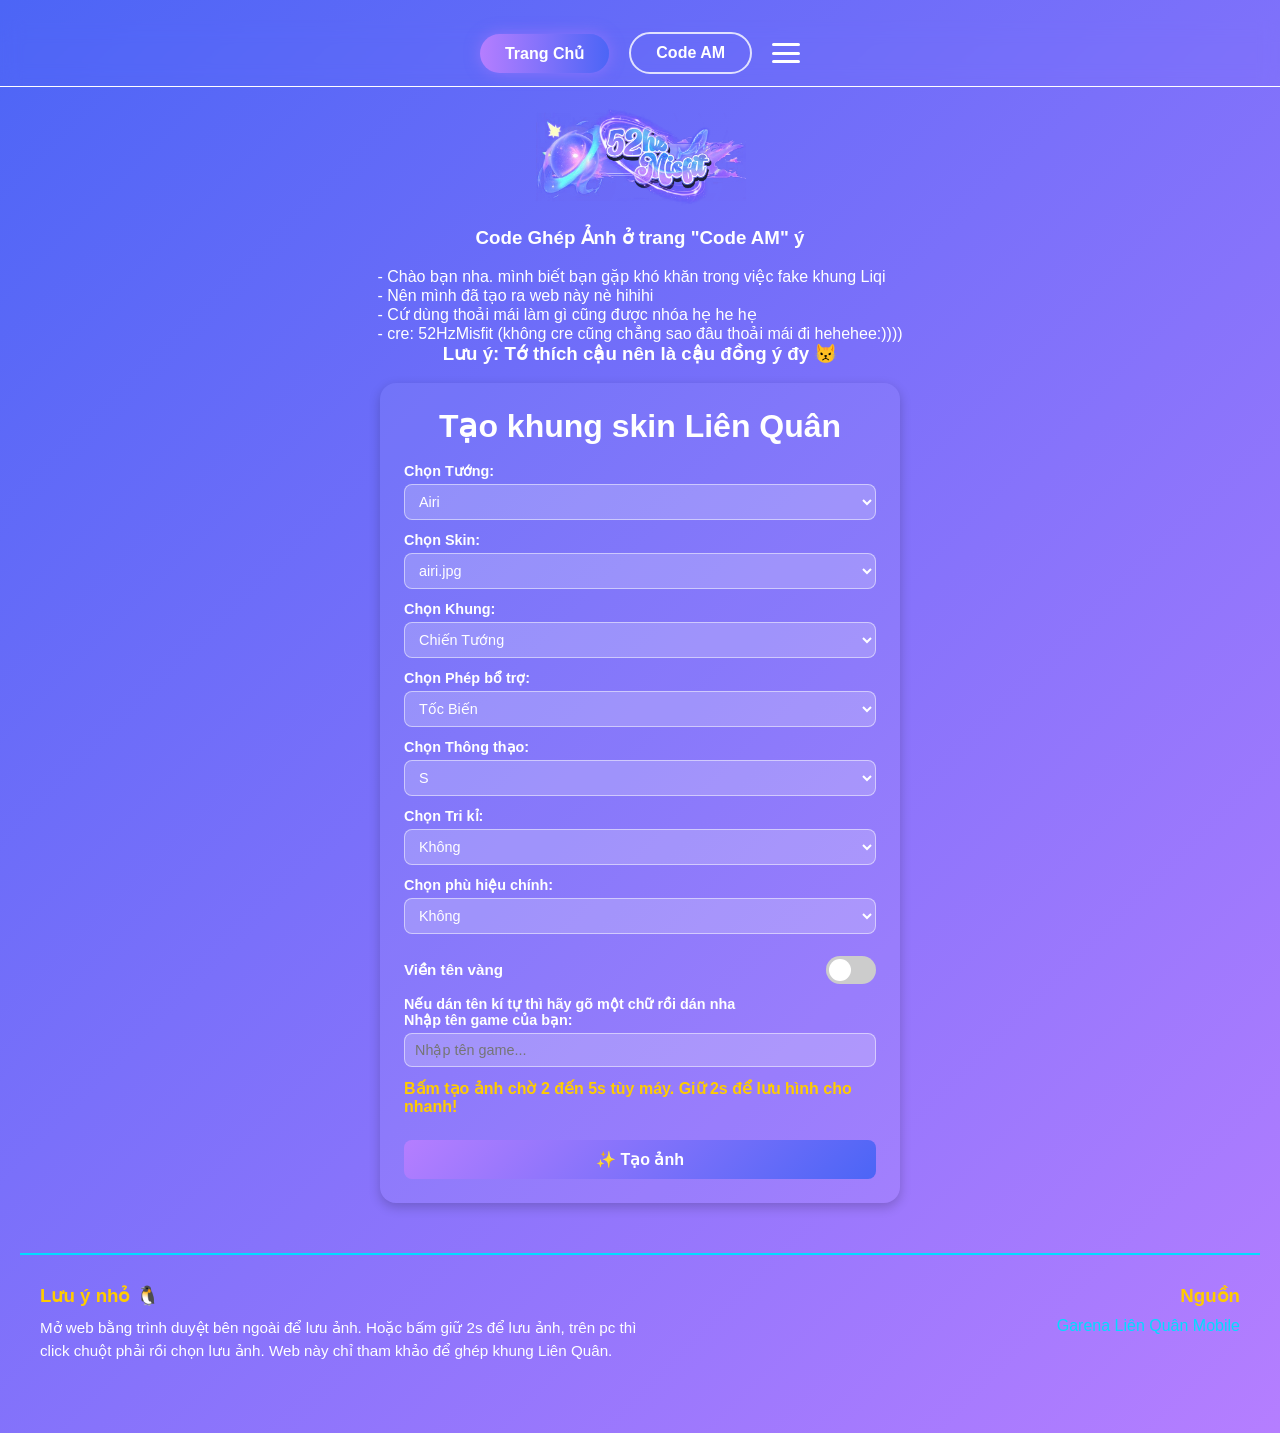
==== index.html @ 516e5357 "Reset and first commit" ====
<!doctype html>
<html lang="vi">
<head>
  <script async src="https://pagead2.googlesyndication.com/pagead/js/adsbygoogle.js?client=ca-pub-8347855396412381"
     crossorigin="anonymous"></script>

  <meta charset="utf-8">
  <meta name="viewport" content="width=device-width,initial-scale=1">
  <title>Tạo khung skin Liên Quân</title>
  <link rel="stylesheet" href="assets/css/reset.css">
  <link rel="stylesheet" href="assets/css/appbar.css">
  <link rel="stylesheet" href="assets/css/footer.css">
  <link rel="stylesheet" href="assets/css/profile.css">
  <link rel="stylesheet" href="assets/css/background.css">
  <link rel="stylesheet" href="assets/css/custom.css">
  <link rel="stylesheet" href="assets/css/styles.css">
  <link rel="stylesheet" href="assets/css/gallery.css">
</head>

<body>
  <!-- 🌀 Loader -->
    <div class="loader-container">
      <div class="loader"> 
        <div class="loader--dot"></div>
        <div class="loader--dot"></div>
        <div class="loader--dot"></div>
        <div class="loader--dot"></div>
        <div class="loader--dot"></div>
        <div class="loader--dot"></div>
        <div class="loader--text">Loading...</div>
      </div>
    </div>
    <script src="assets/js/custom.js"></script>
  <!-- 🌀 End Loader -->
<header>
    <nav class="app-bar">
      <a href="/" class="active">Trang Chủ</a>
      <a href="gallery.html">Code AM</a>
      <!-- Hamburger menu -->
    <div class="hamburger" id="hamburger">
      <span></span>
      <span></span>
      <span></span>
    </div>
    </nav>
    <!-- Popup thông tin liên hệ -->
  <div id="contactPopupContainer"></div>
  </header>
  <script src="assets/js/profile.js"></script>
  <div class="search-box">
  <img src="assets/logo-images/logo52hzmisfit.png" alt="logo" class="logo-pulse" />
  </div>
<p style="color:#ffffff;">
  <h3>Code Ghép Ảnh ở trang "Code AM" ý</h3><br>
    - Chào bạn nha. mình biết bạn gặp khó khăn trong việc fake khung Liqi<br>
    - Nên mình đã tạo ra web này nè hihihi<br>
    - Cứ dùng thoải mái làm gì cũng được nhóa hẹ he hẹ<br>
    - cre: 52HzMisfit (không cre cũng chẳng sao đâu thoải mái đi hehehee:)))) <br>
    <h3 class="rainbow-text">Lưu ý: Tớ thích cậu nên là cậu đồng ý đy 😾</h3>
    <br>
 <div class="container">
  <h1 style="color: #FFFFFF">Tạo khung skin Liên Quân</h1><br>

  <div class="controls">
    <label>Chọn Tướng:
      <select id="tuongSelect"></select>
    </label>

    <label>Chọn Skin:
      <select id="skinSelect"></select>
    </label>

    <label>Chọn Khung:
      <select id="khungSelect"></select>
    </label>

    <label>Chọn Phép bổ trợ:
      <select id="phepSelect"></select>
    </label>

    <label>Chọn Thông thạo:
      <select id="thongthaoSelect"></select>
    </label>

    <label>Chọn Tri kỉ:
      <select id="trikiSelect"></select>
    </label>

    <label>Chọn phù hiệu chính:
  <select id="phuhieuGroupSelect">
    <option value="khong">Không</option>
    <option value="luc">Phù hiệu Lục</option>
    <option value="vang">Phù hiệu Vàng</option>
    <option value="do">Phù hiệu Đỏ</option>
    <option value="lam">Phù hiệu Lam</option>
  </select>
</label>

<label id="phuhieuLabel" style="display: none;">Chọn phù hiệu:
  <select id="phuhieuSelect"></select>
</label>

    <div class="switch-label">
  <span>Viền tên vàng</span>

  <!-- <-- dùng label cho switch để click vào slider sẽ toggle checkbox -->
  <label class="switch">
    <input type="checkbox" id="vienvangCheck">
    <span class="slider"></span>
  </label>
</div>

    <label>Nếu dán tên kí tự thì hãy gõ một chữ rồi dán nha <br>
      Nhập tên game của bạn:
      <input type="text" id="tenGameInput" placeholder="Nhập tên game...">
    </label>

    <h4 style="color:#ffcc00;">Bấm tạo ảnh chờ 2 đến 5s tùy máy. Giữ 2s để lưu hình cho nhanh!</h4>

    <!-- Nút tạo ảnh -->
    <button id="createBtn">✨ Tạo ảnh</button>

    <!-- Canvas đặt ngay dưới các nút -->
    <canvas id="preview" width="900" height="1200" style="display:none;"></canvas>

    <!-- Nút lưu ảnh, ẩn trước -->
    <button id="saveBtn" style="display:none;">💾 Lưu hình</button>
  </div>
</div>
<script src="assets/js/app.js"></script>
<!-- 🐧 Footer -->
<footer class="site-footer">
  <div class="footer-container">
    <!-- Cột trái: Lưu ý -->
    <div class="footer-left">
      <h3>Lưu ý nhỏ 🐧</h3>
      <p>Mở web bằng trình duyệt bên ngoài để lưu ảnh. Hoặc bấm giữ 2s để lưu ảnh, trên pc thì click chuột phải rồi chọn lưu ảnh. Web này chỉ tham khảo để ghép khung Liên Quân.</p>
    </div>

    <!-- Cột phải: Thông tin liên hệ -->
    <div class="footer-right">
      <h3>Nguồn</h3>
      <a href="https://lienquan.garena.vn" target="_blank">Garena Liên Quân Mobile</a>
    </div>
  </div>
</footer>
<!-- 🐧 End Footer -->
</body>
</html>
---- assets/css/appbar.css ----
/* 🔹 App bar */
.app-bar {
  position: relative;
  width: 100vw; /* full chiều rộng màn hình */
  display: flex;
  justify-content: center;
  align-items: center;
  gap: 20px;
  background: rgba(255, 255, 255, 0);
  backdrop-filter: blur(10px);
  padding: 12px 0;
  border-bottom: 1px solid rgb(255, 255, 255);
  position: sticky;
  top: 0;
  z-index: 10;
}

/* 🔹 Nút cơ bản (chưa active) */
.app-bar a {
  text-decoration: none;
  color: #fff;
  font-weight: 600;
  padding: 10px 25px;
  border-radius: 30px;
  border: 2px solid rgba(255, 255, 255, 0.8);
  background: transparent;
  transition: all 0.3s ease;
}

/* Hover (chỉ làm sáng nhẹ viền) */
.app-bar a:hover {
  border-color: #b57eff;
  color: #b57eff;
}

/* 🔹 Nút đang active (trang hiện tại) */
.app-bar a.active {
  background: linear-gradient(90deg, #b57eff 0%, #4c65f6 100%);
  border: none;
  box-shadow: 0 0 15px rgba(181, 126, 255, 0.5);
  color: #fff;
}


/* Nút 3 gạch sát bên phải */
.hamburger {
  margin-left: right;  /* đẩy sang phải */
  display: flex;
  flex-direction: column;
  justify-content: space-between;
  width: 28px;
  height: 20px;
  cursor: pointer;
}

.hamburger span {
  display: block;
  height: 3px;
  background-color: #fff;
  border-radius: 2px;
  transition: all 0.3s ease;
}
---- assets/css/footer.css ----
/* Footer chung */
.site-footer {
  color: #fff;
  padding: 30px 20px;
  border-top: 2px solid #00ddff;
  margin-top: 50px;
  font-family: Arial, sans-serif;
}

/* Container 2 cột */
.footer-container {
  display: flex;
  justify-content: space-between;
  max-width: 1200px;
  margin: 0 auto;
  flex-wrap: nowrap; /* không cho xuống hàng */
}


/* Cột trái */
.footer-left {
  flex: 1 1 45%; /* chiếm khoảng 45% width */
  margin-bottom: 20px;
}

.footer-left h3 {
  color: #ffcc00;
  margin-bottom: 10px;
}

.footer-left p {
  font-size: 0.95em;
  line-height: 1.5;
}

/* Cột phải */
.footer-right {
  flex: 1 1 45%; /* chiếm khoảng 45% width */
  margin-bottom: 20px;
  text-align: right;
}

.footer-right h3 {
  color: #ffcc00;
  margin-bottom: 10px;
}

.footer-right a {
  color: #00ddff;
  text-decoration: none;
}

.footer-right a:hover {
  text-decoration: underline;
}

/* Responsive: màn hình nhỏ */
@media screen and (max-width: 768px) {
  .footer-container {
    flex-direction: column;
    text-align: center;
  }

  .footer-right {
    text-align: center;
  }
}
---- assets/css/profile.css ----
/* ===== Hamburger menu ===== */
.hamburger {
  display: flex;
  flex-direction: column;
  justify-content: space-between;
  width: 28px;
  height: 20px;
  cursor: pointer;
  z-index: 200; /* luôn trên popup */
}

.hamburger span {
  display: block;
  height: 3px;
  background-color: #fff; /* màu gạch */
  border-radius: 2px;
  transition: all 0.3s ease;
}

/* ===== Popup thông tin liên hệ ===== */
.contact-popup {
  position: absolute;
  top: 60px;
  right: 25px;
  background: linear-gradient(135deg, #4c65f6, #b57eff);
  color: #fff;
  padding: 25px 20px;
  border-radius: 15px;
  box-shadow: 0 8px 25px rgba(0,0,0,0.3);
  display: none;
  z-index: 150;
  min-width: 240px;
  font-family: 'Segoe UI', sans-serif;
  animation: fadeIn 0.3s ease forwards;
}

/* Tiêu đề */
.contact-popup h3 {
  margin-top: 0;
  font-size: 1.2rem;
  font-weight: 700;
  text-align: center;
  text-shadow: 1px 1px 5px rgba(0,0,0,0.3);
}

/* Nội dung thông tin liên hệ */
.contact-popup p {
  margin: 10px 0;
  font-size: 0.95rem;
  display: flex;
  align-items: center;
}

/* Icon bên cạnh từng thông tin */
.contact-popup p::before {
  content: '⭐';
  margin-right: 8px;
  display: inline-block;
}

.contact-popup p:nth-child(2)::before { content: '✉️'; }
.contact-popup p:nth-child(3)::before { content: '📞'; }

/* Nút đóng */
#closePopup {
  display: block;
  margin: 15px auto 0 auto;
  padding: 8px 16px;
  background-color: #fff;
  color: #000000;
  font-weight: 600;
  border: none;
  border-radius: 8px;
  cursor: pointer;
  transition: all 0.3s ease;
}

#closePopup:hover {
  background-color: #b57eff;
  color: #fff;
  transform: translateY(-2px);
}

/* Animation fade-in */
@keyframes fadeIn {
  from { opacity: 0; transform: translateY(-10px);}
  to { opacity: 1; transform: translateY(0);}
}
---- assets/css/background.css ----
/* ========== BODY & LAYOUT ========== */
body {
  font-family: 'Poppins', 'Arial', sans-serif;
  display: flex;
  flex-direction: column;
  align-items: center;
  justify-content: flex-start;
  min-height: 100vh;
  padding: 20px;
  color: #111;
  margin: 0;
  overflow-x: hidden;

  /* Gradient loang toàn giao diện */
  background: linear-gradient(135deg, #4c65f6 0%, #b57eff 100%);
}
---- assets/css/custom.css ----
/* ===== Loader ===== */
.loader-container {
  position: fixed;
  top: 0;
  left: 0;
  height: 100vh;
  width: 100vw;
  background: linear-gradient(135deg, #4c65f6 0%, #b57eff 100%);
  display: flex;
  justify-content: center;
  align-items: center;
  z-index: 10;
  animation: hideLoader 0.5s ease 0.5s forwards; /* ẩn sau 1 giây */
}

@keyframes hideLoader {
  to {
    opacity: 0;
    visibility: hidden;
  }
}

.loader {
  height: 20px;
  width: 250px;
  position: relative;
}

.loader--dot {
  animation-name: loader;
  animation-timing-function: ease-in-out;
  animation-duration: 2s; /* tổng thời gian 1 giây */
  animation-iteration-count: infinite;
  height: 20px;
  width: 20px;
  border-radius: 50%;
  position: absolute;
}

/* màu + delay */
.loader--dot:nth-child(1) {
  background-color: #8cc759;
  animation-delay: 0s;
}
.loader--dot:nth-child(2) {
  background-color: #8c6daf;
  animation-delay: 0.1s;
}
.loader--dot:nth-child(3) {
  background-color: #ef5d74;
  animation-delay: 0.2s;
}
.loader--dot:nth-child(4) {
  background-color: #f9a74b;
  animation-delay: 0.3s;
}
.loader--dot:nth-child(5) {
  background-color: #60beeb;
  animation-delay: 0.4s;
}
.loader--dot:nth-child(6) {
  background-color: #fbef5a;
  animation-delay: 0.5s;
}

.loader--text {
  position: absolute;
  top: 200%;
  left: 0;
  right: 0;
  width: 6rem;
  margin: auto;
  text-align: center;
  font-size: 1.1rem;
  color: #ffffff;
}

@keyframes loader {
  0% {
    transform: translateX(0);
  }
  50% {
    transform: translateX(230px);
  }
  100% {
    transform: translateX(0);
  }
}

/* ===== Hiện nội dung sau loader ===== */
.main-content {
  opacity: 0;
  display: flex;
  justify-content: center;
  align-items: center;
  gap: 20px;
  animation: showContent 0.5s ease 0.5s forwards; /* hiện sau 1s */
}

@keyframes showContent {
  to {
    opacity: 1;
  }
}




/* Căn giữa logo */
.search-box {
  display: flex;
  justify-content: center;
  align-items: center;
  margin: 20px 0;
}
/* Logo có hiệu ứng phồng to - thu nhỏ */
.logo-pulse {
  width: 211px;
  height: 100px;
  animation: pulse 2.5s ease-in-out infinite;
  transform-origin: center;
}
/* Hiệu ứng nhịp tim */
@keyframes pulse {
  0% {
    transform: scale(1);
    filter: drop-shadow(0 0 0px rgba(255, 255, 255, 0));
  }
  50% {
    transform: scale(1.08);
    filter: drop-shadow(0 0 10px rgba(255, 255, 255, 0.5));
  }
  100% {
    transform: scale(1);
    filter: drop-shadow(0 0 0px rgba(255, 255, 255, 0));
  }
}
---- assets/css/styles.css ----
/* Container giữ nguyên nhưng nền hơi trong suốt để gradient nổi bật */
.container {
  background: rgba(255, 255, 255, 0.05); /* nền trong suốt nhẹ */
  border-radius: 16px;
  box-shadow: 0 4px 12px rgba(0, 0, 0, 0.08);
  padding: 20px 24px;
  max-width: 480px;
  width: 100%;
  display: flex;
  flex-direction: column;
  align-items: center;
}

/* Canvas viền trắng nổi trên gradient */
canvas {
  width: 100%;
  height: auto;
  border-radius: 12px;
  border: 2px solid #ffffff88;
  background: rgba(255,255,255,0.1);
  margin-bottom: 20px;
}

/* Controls vẫn giữ nguyên style nhưng nền trong suốt để nhìn nổi bật trên gradient */
.controls {
  width: 100%;
  display: flex;
  flex-direction: column;
  gap: 12px;
}

label {
  display: flex;
  flex-direction: column;
  font-size: 0.9rem;
  font-weight: 600;
  color: #fff; /* chữ trắng nổi trên gradient */
}

select,
input[type="text"] {
  margin-top: 5px;
  padding: 8px 10px;
  border: 1.5px solid rgba(255,255,255,0.5);
  border-radius: 8px;
  font-size: 0.9rem;
  background: rgba(255,255,255,0.2);
  color: #fff;
  transition: border-color 0.2s ease, background 0.2s ease;
}

select:focus,
input[type="text"]:focus {
  border-color: #fff;
  background: rgba(255,255,255,0.3);
  outline: none;
}

/* Button gradient loang */
button {
  margin-top: 12px;
  padding: 10px 16px;
  background: linear-gradient(135deg, #b57eff 0%, #4c65f6 100%);
  color: white;
  border: none;
  border-radius: 8px;
  font-size: 1rem;
  font-weight: 600;
  cursor: pointer;
  transition: all 0.3s ease;
}

button:hover {
  transform: translateY(-1px);
  filter: brightness(1.1);
}

button:active {
  transform: scale(0.98);
}

/* Checkbox chữ trắng */
input[type="checkbox"] {
  margin-right: 8px;
  transform: scale(1.2);
}

/* Scrollbar giữ nguyên */
select::-webkit-scrollbar {
  width: 6px;
}
select::-webkit-scrollbar-thumb {
  background: #94a3b8;
  border-radius: 4px;
}
select::-webkit-scrollbar-thumb:hover {
  background: #475569;
}

/* Responsive giữ nguyên */
@media (max-width: 500px) {
  .container {
    padding: 16px;
  }

  h1 {
    font-size: 1.4rem;
  }

  button {
    font-size: 0.95rem;
  }
}

/* Nav giữ nguyên */
.nav {
  display: flex;
  justify-content: center;
  gap: 15px;
  margin: 20px 0;
}

.nav a {
  text-decoration: none;
  color: #ffd700;
  font-size: 18px;
  font-weight: 600;
  padding: 10px 20px;
  border: 2px solid #ffd700;
  border-radius: 12px;
  transition: all 0.3s ease;
  background: rgba(0, 0, 0, 0.2);
  box-shadow: 0 4px 10px rgba(255, 215, 0, 0.2);
}

.nav a:hover {
  color: #000;
  background: #ffd700;
  box-shadow: 0 6px 15px rgba(255, 215, 0, 0.5);
  transform: translateY(-2px);
}

.nav a.active {
  color: #000;
  background: #ffcc33;
  border-color: #ffcc33;
  box-shadow: 0 6px 15px rgba(255, 204, 51, 0.5);
}
/* ==== Switch layout ==== */
.switch-label {
  display: flex;
  align-items: center;
  justify-content: space-between; /* chữ bên trái, công tắc bên phải */
  width: 100%;
  font-size: 0.95rem;
  font-weight: 600;
  color: #fff; /* đổi thành trắng để nổi trên nền gradient */
  margin-top: 10px;
}
/* ==== Switch design ==== */
.switch {
  position: relative;
  display: inline-block;
  width: 50px;
  height: 28px;
}

.switch input {
  opacity: 0;
  width: 0;
  height: 0;
}

.slider {
  position: absolute;
  cursor: pointer;
  top: 0;
  left: 0;
  right: 0;
  bottom: 0;
  background-color: #ccc;
  transition: 0.3s;
  border-radius: 34px;
}

.slider:before {
  position: absolute;
  content: "";
  height: 22px;
  width: 22px;
  left: 3px;
  bottom: 3px;
  background-color: white;
  transition: 0.3s;
  border-radius: 50%;
}

input:checked + .slider {
  background-color: #0066ff; /* vàng khi bật */
}

input:checked + .slider:before {
  transform: translateX(22px);
}
/* Hiệu ứng đổi màu liên tục */
.rainbow-text {
  font-weight: 700;
  animation: colorchange 3s infinite linear;
}

@keyframes colorchange {
  0%   { color: #ea0101; }   /* đỏ */
  25%  { color: #ff9900; }   /* cam */
  50%  { color: #00ccff; }   /* xanh dương nhạt */
  75%  { color: #b57eff; }   /* tím */
  100% { color: #ea0101; }   /* quay lại đỏ */
}
---- assets/css/gallery.css ----
/* ===== RESET & BASE ===== */
* {
  margin: 0;
  padding: 0;
  box-sizing: border-box;
}

body {
  font-family: sans-serif;
  color: #ffffff;
  min-height: 100vh;
  display: flex;
  justify-content: center; /* căn giữa ngang */
  align-items: center;     /* căn giữa dọc */
  padding: 20px 10px;
}

/* ===== CONTAINER ===== */
.container {
  width: 100%;
  max-width: 520px;
  background: rgba(255, 255, 255, 0.05);
  border-radius: 16px;
  box-shadow: 0 4px 12px rgba(0, 0, 0, 0.2);
  padding: 24px;
  display: flex;
  flex-direction: column;
  align-items: center;
}

/* ===== SEARCH SECTION ===== */
.search-section {
  width: 100%;
  display: flex;
  justify-content: center;
  align-items: center;
  margin: 15px 0 25px 0;
}

#searchInput {
  width: 100%;
  padding: 12px 18px;
  border: none;
  border-radius: 30px;
  font-size: 1rem;
  outline: none;
  background-color: #aa00ff1a;
  color: #ffffff;
  box-shadow: 0 4px 12px rgba(255, 255, 255, 0.2);
  transition: all 0.3s ease;
}

#searchInput:hover,
#searchInput:focus {
  box-shadow: 0 6px 16px rgba(0, 0, 0, 0.25);
  transform: scale(1.02);
}

/* ===== GALLERY ===== */
#galleryContainer {
  display: flex;
  flex-direction: column;
  align-items: center;
  gap: 18px;
  width: 100%;
}

.card {
  width: 100%;
  background-color: rgba(255, 255, 255, 0.03);
  border: 2px solid #6c09d0;
  border-radius: 10px;
  overflow: hidden;
  padding: 10px;
  transition: transform 0.3s ease, box-shadow 0.3s ease;
}

.card:hover {
  transform: translateY(-4px);
  box-shadow: 0 6px 16px rgba(108, 9, 208, 0.3);
}

.card img {
  width: 100%;
  height: auto;
  object-fit: contain;
  border-radius: 6px;
  margin-bottom: 10px;
}

.card-id {
  padding: 6px 10px;
  background: linear-gradient(90deg, #b57eff, #4c65f6);
  color: #fff;
  font-weight: bold;
  font-size: 14px;
  border-radius: 5px;
  display: inline-block;
}

/* ===== RESPONSIVE ===== */
@media (max-width: 480px) {
  body {
    padding: 10px 6px;
  }

  .container {
    padding: 15px 12px;
    border-radius: 12px;
  }

  #searchInput {
    font-size: 0.9rem;
    padding: 10px 14px;
  }

  .card-id {
    font-size: 12px;
    padding: 4px 8px;
  }

  .card {
    padding: 8px;
  }
}
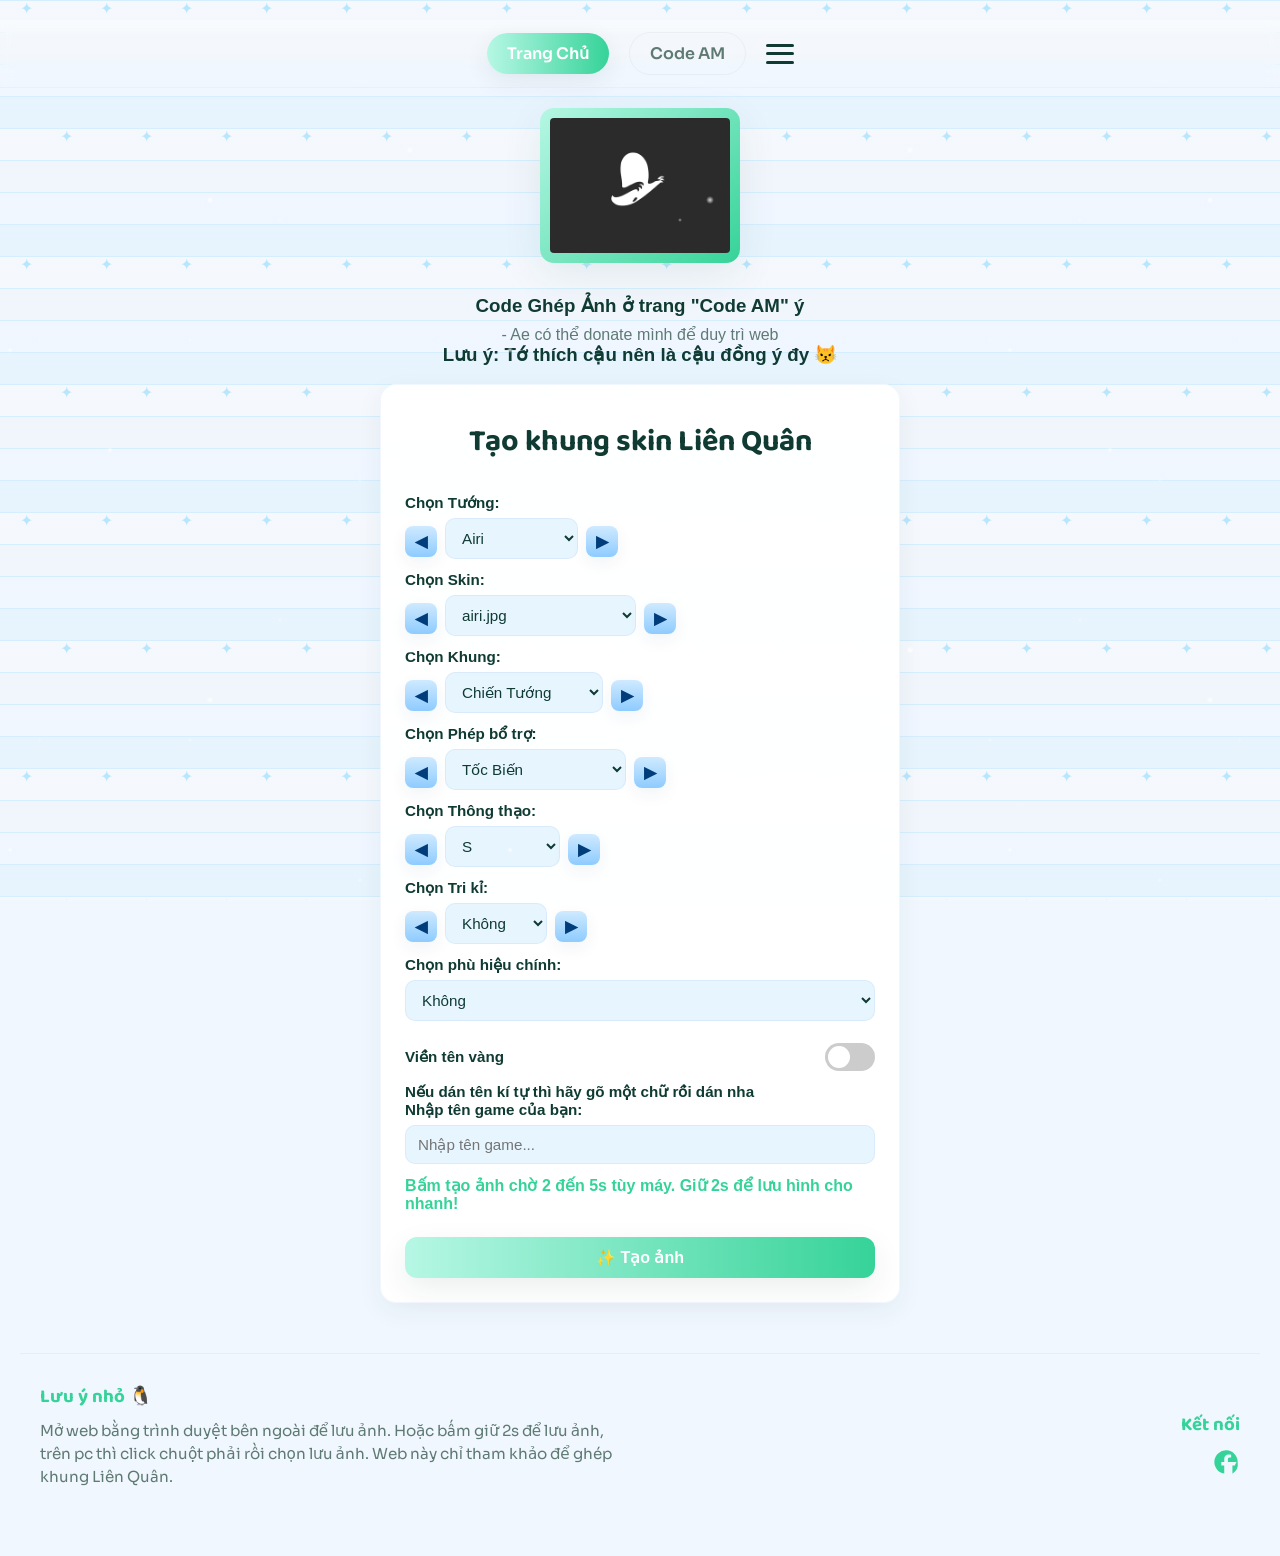
==== commit 91262648: "Ghi đè file cũ" ====
--- a/index.html
+++ b/index.html
@@ -1,11 +1,15 @@
 <!doctype html>
 <html lang="vi">
+
 <head>
   <script async src="https://pagead2.googlesyndication.com/pagead/js/adsbygoogle.js?client=ca-pub-8347855396412381"
-     crossorigin="anonymous"></script>
+    crossorigin="anonymous"></script>
 
   <meta charset="utf-8">
   <meta name="viewport" content="width=device-width,initial-scale=1">
+  <link
+    href="https://fonts.googleapis.com/css2?family=Baloo+2:wght@400;700;800&family=Sora:wght@300;400;600&display=swap"
+    rel="stylesheet">
   <title>Tạo khung skin Liên Quân</title>
   <link rel="stylesheet" href="assets/css/reset.css">
   <link rel="stylesheet" href="assets/css/appbar.css">
@@ -15,135 +19,144 @@
   <link rel="stylesheet" href="assets/css/custom.css">
   <link rel="stylesheet" href="assets/css/styles.css">
   <link rel="stylesheet" href="assets/css/gallery.css">
+  <link rel="stylesheet" href="assets/css/winter.css">
 </head>
 
 <body>
   <!-- 🌀 Loader -->
-    <div class="loader-container">
-      <div class="loader"> 
-        <div class="loader--dot"></div>
-        <div class="loader--dot"></div>
-        <div class="loader--dot"></div>
-        <div class="loader--dot"></div>
-        <div class="loader--dot"></div>
-        <div class="loader--dot"></div>
-        <div class="loader--text">Loading...</div>
-      </div>
+  <div class="loader-container">
+    <div class="loader">
+      <div class="loader--dot"></div>
+      <div class="loader--dot"></div>
+      <div class="loader--dot"></div>
+      <div class="loader--dot"></div>
+      <div class="loader--dot"></div>
+      <div class="loader--dot"></div>
+      <div class="loader--text">Loading...</div>
     </div>
-    <script src="assets/js/custom.js"></script>
+  </div>
+  <script src="assets/js/custom.js"></script>
+  <div class="snow" aria-hidden="true"></div>
   <!-- 🌀 End Loader -->
-<header>
+  <header>
     <nav class="app-bar">
       <a href="/" class="active">Trang Chủ</a>
       <a href="gallery.html">Code AM</a>
       <!-- Hamburger menu -->
-    <div class="hamburger" id="hamburger">
-      <span></span>
-      <span></span>
-      <span></span>
-    </div>
+      <div class="hamburger" id="hamburger">
+        <span></span>
+        <span></span>
+        <span></span>
+      </div>
     </nav>
     <!-- Popup thông tin liên hệ -->
-  <div id="contactPopupContainer"></div>
+    <div id="contactPopupContainer"></div>
   </header>
   <script src="assets/js/profile.js"></script>
   <div class="search-box">
-  <img src="assets/logo-images/logo52hzmisfit.png" alt="logo" class="logo-pulse" />
+    <img src="assets/logo-images/ogo52hzmisfit.png" alt="logo" class="logo-pulse" />
   </div>
-<p style="color:#ffffff;">
-  <h3>Code Ghép Ảnh ở trang "Code AM" ý</h3><br>
-    - Chào bạn nha. mình biết bạn gặp khó khăn trong việc fake khung Liqi<br>
-    - Nên mình đã tạo ra web này nè hihihi<br>
-    - Cứ dùng thoải mái làm gì cũng được nhóa hẹ he hẹ<br>
-    - cre: 52HzMisfit (không cre cũng chẳng sao đâu thoải mái đi hehehee:)))) <br>
+
+  <div class="intro">
+    <h3>Code Ghép Ảnh ở trang "Code AM" ý</h3>
+    <p class="lead">- Ae có thể donate mình để duy trì web<br>
     <h3 class="rainbow-text">Lưu ý: Tớ thích cậu nên là cậu đồng ý đy 😾</h3>
-    <br>
- <div class="container">
-  <h1 style="color: #FFFFFF">Tạo khung skin Liên Quân</h1><br>
+  </div>
 
-  <div class="controls">
-    <label>Chọn Tướng:
-      <select id="tuongSelect"></select>
-    </label>
+  <div class="container">
+    <h1>Tạo khung skin Liên Quân</h1><br>
 
-    <label>Chọn Skin:
-      <select id="skinSelect"></select>
-    </label>
+    <div class="controls">
+      <label>Chọn Tướng:
+        <select id="tuongSelect"></select>
+      </label>
 
-    <label>Chọn Khung:
-      <select id="khungSelect"></select>
-    </label>
+      <label>Chọn Skin:
+        <select id="skinSelect"></select>
+      </label>
 
-    <label>Chọn Phép bổ trợ:
-      <select id="phepSelect"></select>
-    </label>
+      <label>Chọn Khung:
+        <select id="khungSelect"></select>
+      </label>
 
-    <label>Chọn Thông thạo:
-      <select id="thongthaoSelect"></select>
-    </label>
+      <label>Chọn Phép bổ trợ:
+        <select id="phepSelect"></select>
+      </label>
 
-    <label>Chọn Tri kỉ:
-      <select id="trikiSelect"></select>
-    </label>
+      <label>Chọn Thông thạo:
+        <select id="thongthaoSelect"></select>
+      </label>
 
-    <label>Chọn phù hiệu chính:
-  <select id="phuhieuGroupSelect">
-    <option value="khong">Không</option>
-    <option value="luc">Phù hiệu Lục</option>
-    <option value="vang">Phù hiệu Vàng</option>
-    <option value="do">Phù hiệu Đỏ</option>
-    <option value="lam">Phù hiệu Lam</option>
-  </select>
-</label>
+      <label>Chọn Tri kỉ:
+        <select id="trikiSelect"></select>
+      </label>
 
-<label id="phuhieuLabel" style="display: none;">Chọn phù hiệu:
-  <select id="phuhieuSelect"></select>
-</label>
+      <label>Chọn phù hiệu chính:
+        <select id="phuhieuGroupSelect">
+          <option value="khong">Không</option>
+          <option value="luc">Phù hiệu Lục</option>
+          <option value="vang">Phù hiệu Vàng</option>
+          <option value="do">Phù hiệu Đỏ</option>
+          <option value="lam">Phù hiệu Lam</option>
+        </select>
+      </label>
 
-    <div class="switch-label">
-  <span>Viền tên vàng</span>
+      <label id="phuhieuLabel" style="display: none;">Chọn phù hiệu:
+        <select id="phuhieuSelect"></select>
+      </label>
 
-  <!-- <-- dùng label cho switch để click vào slider sẽ toggle checkbox -->
-  <label class="switch">
-    <input type="checkbox" id="vienvangCheck">
-    <span class="slider"></span>
-  </label>
-</div>
+      <div class="switch-label">
+        <span>Viền tên vàng</span>
 
-    <label>Nếu dán tên kí tự thì hãy gõ một chữ rồi dán nha <br>
-      Nhập tên game của bạn:
-      <input type="text" id="tenGameInput" placeholder="Nhập tên game...">
-    </label>
+        <!-- <-- dùng label cho switch để click vào slider sẽ toggle checkbox -->
+        <label class="switch">
+          <input type="checkbox" id="vienvangCheck">
+          <span class="slider"></span>
+        </label>
+      </div>
 
-    <h4 style="color:#ffcc00;">Bấm tạo ảnh chờ 2 đến 5s tùy máy. Giữ 2s để lưu hình cho nhanh!</h4>
+      <label>Nếu dán tên kí tự thì hãy gõ một chữ rồi dán nha <br>
+        Nhập tên game của bạn:
+        <input type="text" id="tenGameInput" placeholder="Nhập tên game...">
+      </label>
 
-    <!-- Nút tạo ảnh -->
-    <button id="createBtn">✨ Tạo ảnh</button>
+      <h4 class="note">Bấm tạo ảnh chờ 2 đến 5s tùy máy. Giữ 2s để lưu hình cho nhanh!</h4>
 
-    <!-- Canvas đặt ngay dưới các nút -->
-    <canvas id="preview" width="900" height="1200" style="display:none;"></canvas>
+      <!-- Nút tạo ảnh -->
+      <button id="createBtn">✨ Tạo ảnh</button>
 
-    <!-- Nút lưu ảnh, ẩn trước -->
-    <button id="saveBtn" style="display:none;">💾 Lưu hình</button>
-  </div>
-</div>
-<script src="assets/js/app.js"></script>
-<!-- 🐧 Footer -->
-<footer class="site-footer">
-  <div class="footer-container">
-    <!-- Cột trái: Lưu ý -->
-    <div class="footer-left">
-      <h3>Lưu ý nhỏ 🐧</h3>
-      <p>Mở web bằng trình duyệt bên ngoài để lưu ảnh. Hoặc bấm giữ 2s để lưu ảnh, trên pc thì click chuột phải rồi chọn lưu ảnh. Web này chỉ tham khảo để ghép khung Liên Quân.</p>
-    </div>
+      <!-- Canvas đặt ngay dưới các nút -->
+      <canvas id="preview" width="900" height="1200" style="display:none;"></canvas>
 
-    <!-- Cột phải: Thông tin liên hệ -->
-    <div class="footer-right">
-      <h3>Nguồn</h3>
-      <a href="https://lienquan.garena.vn" target="_blank">Garena Liên Quân Mobile</a>
+      <!-- Nút lưu ảnh, ẩn trước -->
+      <button id="saveBtn" style="display:none;">💾 Lưu hình</button>
     </div>
   </div>
-</footer>
-<!-- 🐧 End Footer -->
+  <script src="assets/js/app.js"></script>
+  <!-- 🐧 Footer -->
+  <footer class="site-footer">
+    <div class="footer-container">
+      <!-- Cột trái: Lưu ý -->
+      <div class="footer-left">
+        <h3>Lưu ý nhỏ 🐧</h3>
+        <p>Mở web bằng trình duyệt bên ngoài để lưu ảnh. Hoặc bấm giữ 2s để lưu ảnh, trên pc thì click chuột phải rồi
+          chọn lưu ảnh. Web này chỉ tham khảo để ghép khung Liên Quân.</p>
+      </div>
+
+      <!-- Cột phải: Kết nối (Facebook) -->
+      <div class="footer-right">
+        <h3>Kết nối</h3>
+        <a class="fb-footer" href="https://www.facebook.com/quoctuzn" target="_blank" aria-label="Facebook - QuocTuZN">
+          <svg xmlns="http://www.w3.org/2000/svg" viewBox="0 0 24 24" class="fb-icon" width="28" height="28"
+            fill="currentColor" aria-hidden="true">
+            <path
+              d="M22 12a10 10 0 1 0-11.5 9.9v-7H8v-3h2.5V9.5c0-2.5 1.5-3.9 3.7-3.9 1.1 0 2.2.2 2.2.2v2.4h-1.2c-1.2 0-1.6.8-1.6 1.6V12H21l-1.5 2.9h-2V22A10 10 0 0 0 22 12z" />
+          </svg>
+        </a>
+      </div>
+    </div>
+  </footer>
+  <!-- 🐧 End Footer -->
 </body>
+
 </html>
--- a/assets/css/appbar.css
+++ b/assets/css/appbar.css
@@ -1,50 +1,48 @@
 /* 🔹 App bar */
 .app-bar {
   position: relative;
-  width: 100vw; /* full chiều rộng màn hình */
+  width: 100vw;
   display: flex;
   justify-content: center;
   align-items: center;
   gap: 20px;
-  background: rgba(255, 255, 255, 0);
-  backdrop-filter: blur(10px);
   padding: 12px 0;
-  border-bottom: 1px solid rgb(255, 255, 255);
+  backdrop-filter: blur(6px);
+  background: linear-gradient(180deg, rgba(255, 255, 255, 0.35), rgba(255, 255, 255, 0.06));
   position: sticky;
   top: 0;
-  z-index: 10;
+  z-index: 60;
+  border-bottom: 1px solid rgba(0, 0, 0, 0.04);
 }
 
 /* 🔹 Nút cơ bản (chưa active) */
 .app-bar a {
   text-decoration: none;
-  color: #fff;
+  color: var(--muted);
   font-weight: 600;
-  padding: 10px 25px;
-  border-radius: 30px;
-  border: 2px solid rgba(255, 255, 255, 0.8);
+  padding: 10px 20px;
+  border-radius: 28px;
+  border: 1px solid rgba(0, 0, 0, 0.04);
   background: transparent;
-  transition: all 0.3s ease;
+  transition: all .22s ease;
+  font-family: 'Sora', sans-serif;
 }
 
-/* Hover (chỉ làm sáng nhẹ viền) */
 .app-bar a:hover {
-  border-color: #b57eff;
-  color: #b57eff;
+  color: var(--accent-1);
+  transform: translateY(-2px);
 }
 
-/* 🔹 Nút đang active (trang hiện tại) */
+/* Active */
 .app-bar a.active {
-  background: linear-gradient(90deg, #b57eff 0%, #4c65f6 100%);
+  background: linear-gradient(90deg, var(--accent-2), var(--accent-1));
+  color: #fff;
+  box-shadow: 0 8px 24px rgba(14, 55, 47, 0.08);
   border: none;
-  box-shadow: 0 0 15px rgba(181, 126, 255, 0.5);
-  color: #fff;
 }
 
-
-/* Nút 3 gạch sát bên phải */
+/* Hamburger */
 .hamburger {
-  margin-left: right;  /* đẩy sang phải */
   display: flex;
   flex-direction: column;
   justify-content: space-between;
@@ -56,7 +54,7 @@
 .hamburger span {
   display: block;
   height: 3px;
-  background-color: #fff;
-  border-radius: 2px;
-  transition: all 0.3s ease;
-}
+  background-color: var(--muted);
+  border-radius: 3px;
+  transition: all .2s ease;
+}
--- a/assets/css/footer.css
+++ b/assets/css/footer.css
@@ -1,10 +1,11 @@
 /* Footer chung */
 .site-footer {
-  color: #fff;
-  padding: 30px 20px;
-  border-top: 2px solid #00ddff;
+  color: var(--text, #222);
+  padding: 28px 20px;
   margin-top: 50px;
-  font-family: Arial, sans-serif;
+  font-family: 'Sora', system-ui, -apple-system, 'Segoe UI', sans-serif;
+  background: transparent;
+  border-top: 1px solid rgba(0, 0, 0, 0.04);
 }
 
 /* Container 2 cột */
@@ -13,49 +14,64 @@
   justify-content: space-between;
   max-width: 1200px;
   margin: 0 auto;
-  flex-wrap: nowrap; /* không cho xuống hàng */
+  gap: 20px;
+  align-items: center;
 }
 
 
 /* Cột trái */
 .footer-left {
-  flex: 1 1 45%; /* chiếm khoảng 45% width */
+  flex: 1 1 45%;
+  /* chiếm khoảng 45% width */
   margin-bottom: 20px;
 }
 
 .footer-left h3 {
-  color: #ffcc00;
-  margin-bottom: 10px;
+  color: var(--accent-1);
+  margin-bottom: 8px;
+  font-family: 'Baloo 2', cursive;
 }
 
 .footer-left p {
-  font-size: 0.95em;
+  font-size: 0.95rem;
   line-height: 1.5;
+  color: var(--muted);
 }
 
 /* Cột phải */
 .footer-right {
-  flex: 1 1 45%; /* chiếm khoảng 45% width */
-  margin-bottom: 20px;
+  flex: 1 1 45%;
+  margin-bottom: 0;
   text-align: right;
 }
 
 .footer-right h3 {
-  color: #ffcc00;
-  margin-bottom: 10px;
+  color: var(--accent-1);
+  margin-bottom: 8px;
+  font-family: 'Baloo 2', cursive;
 }
 
-.footer-right a {
-  color: #00ddff;
+.footer-right .fb-footer {
+  display: inline-flex;
+  align-items: center;
+  gap: 10px;
   text-decoration: none;
+  color: var(--accent-1);
 }
 
-.footer-right a:hover {
-  text-decoration: underline;
+.footer-right .fb-footer .fb-icon {
+  width: 28px;
+  height: 28px;
+  color: var(--accent-1);
+  transition: transform .18s ease;
+}
+
+.footer-right .fb-footer:hover .fb-icon {
+  transform: translateY(-3px) scale(1.05);
 }
 
 /* Responsive: màn hình nhỏ */
-@media screen and (max-width: 768px) {
+@media screen and (max-width:768px) {
   .footer-container {
     flex-direction: column;
     text-align: center;
@@ -64,4 +80,4 @@
   .footer-right {
     text-align: center;
   }
-}
+}
--- a/assets/css/profile.css
+++ b/assets/css/profile.css
@@ -6,83 +6,106 @@
   width: 28px;
   height: 20px;
   cursor: pointer;
-  z-index: 200; /* luôn trên popup */
+  z-index: 220;
+  /* always above popup */
 }
 
 .hamburger span {
   display: block;
   height: 3px;
-  background-color: #fff; /* màu gạch */
-  border-radius: 2px;
-  transition: all 0.3s ease;
+  background-color: var(--text, #fff);
+  border-radius: 3px;
+  transition: all .25s ease;
 }
 
-/* ===== Popup thông tin liên hệ ===== */
+/* ===== Popup thông tin liên hệ (minimal, FB-only) ===== */
 .contact-popup {
   position: absolute;
   top: 60px;
-  right: 25px;
-  background: linear-gradient(135deg, #4c65f6, #b57eff);
-  color: #fff;
-  padding: 25px 20px;
-  border-radius: 15px;
-  box-shadow: 0 8px 25px rgba(0,0,0,0.3);
+  right: 18px;
+  background: linear-gradient(180deg, rgba(255, 255, 255, 0.95), rgba(255, 255, 255, 0.86));
+  color: var(--text);
+  padding: 18px 16px;
+  border-radius: 14px;
+  box-shadow: 0 12px 40px rgba(93, 62, 96, 0.08);
   display: none;
-  z-index: 150;
-  min-width: 240px;
-  font-family: 'Segoe UI', sans-serif;
-  animation: fadeIn 0.3s ease forwards;
+  z-index: 210;
+  min-width: 220px;
+  animation: fadeIn 0.24s ease forwards;
 }
 
-/* Tiêu đề */
 .contact-popup h3 {
-  margin-top: 0;
-  font-size: 1.2rem;
+  margin: 0 0 8px 0;
+  font-size: 1.05rem;
   font-weight: 700;
+  font-family: 'Baloo 2', cursive;
   text-align: center;
-  text-shadow: 1px 1px 5px rgba(0,0,0,0.3);
 }
 
-/* Nội dung thông tin liên hệ */
 .contact-popup p {
-  margin: 10px 0;
+  margin: 0 0 12px 0;
   font-size: 0.95rem;
-  display: flex;
-  align-items: center;
+  color: var(--muted);
+  text-align: center;
 }
 
-/* Icon bên cạnh từng thông tin */
-.contact-popup p::before {
-  content: '⭐';
-  margin-right: 8px;
-  display: inline-block;
+.fb-actions {
+  display: flex;
+  justify-content: center;
+  align-items: center;
+  gap: 12px;
 }
 
-.contact-popup p:nth-child(2)::before { content: '✉️'; }
-.contact-popup p:nth-child(3)::before { content: '📞'; }
+.fb-link {
+  display: inline-flex;
+  align-items: center;
+  justify-content: center;
+  width: 54px;
+  height: 54px;
+  border-radius: 12px;
+  color: var(--card);
+  background: linear-gradient(135deg, var(--accent-2), var(--accent-1));
+  box-shadow: 0 8px 20px rgba(14, 55, 47, 0.06);
+  transition: transform .18s ease, box-shadow .18s ease;
+}
 
-/* Nút đóng */
+.fb-link:hover {
+  transform: translateY(-4px) scale(1.02);
+  background: linear-gradient(135deg, var(--accent-2), var(--accent-1));
+  box-shadow: 0 8px 20px rgba(14, 55, 47, 0.08);
+}
+
+.fb-link .fb-icon {
+  width: 26px;
+  height: 26px;
+  color: #fff;
+}
+
+/* Close button */
 #closePopup {
   display: block;
-  margin: 15px auto 0 auto;
-  padding: 8px 16px;
-  background-color: #fff;
-  color: #000000;
-  font-weight: 600;
-  border: none;
-  border-radius: 8px;
+  margin: 12px auto 0 auto;
+  padding: 8px 14px;
+  background: transparent;
+  color: var(--muted);
+  border: 1px solid rgba(0, 0, 0, 0.06);
+  border-radius: 10px;
   cursor: pointer;
-  transition: all 0.3s ease;
 }
 
 #closePopup:hover {
-  background-color: #b57eff;
-  color: #fff;
   transform: translateY(-2px);
+  color: var(--text);
 }
 
-/* Animation fade-in */
 @keyframes fadeIn {
-  from { opacity: 0; transform: translateY(-10px);}
-  to { opacity: 1; transform: translateY(0);}
-}
+  from {
+    opacity: 0;
+    transform: translateY(-8px);
+  }
+
+  to {
+    opacity: 1;
+    transform: none;
+  }
+}
--- a/assets/css/background.css
+++ b/assets/css/background.css
@@ -1,16 +1,20 @@
 /* ========== BODY & LAYOUT ========== */
 body {
-  font-family: 'Poppins', 'Arial', sans-serif;
+  font-family: 'Sora', system-ui, -apple-system, "Segoe UI", Roboto, "Helvetica Neue", Arial;
   display: flex;
   flex-direction: column;
   align-items: center;
   justify-content: flex-start;
   min-height: 100vh;
   padding: 20px;
-  color: #111;
+  color: var(--text, #222);
   margin: 0;
   overflow-x: hidden;
 
-  /* Gradient loang toàn giao diện */
-  background: linear-gradient(135deg, #4c65f6 0%, #b57eff 100%);
-}
+  /* Soft layered mint background for better contrast */
+  background:
+    radial-gradient(circle at 8% 18%, rgba(54, 211, 153, 0.08), transparent 10%),
+    radial-gradient(circle at 92% 82%, rgba(54, 211, 153, 0.06), transparent 12%),
+    linear-gradient(135deg, #F3FFF8 0%, #E8FFF4 45%, #FFFFFF 100%);
+  background-attachment: fixed;
+}
--- a/assets/css/custom.css
+++ b/assets/css/custom.css
@@ -1,16 +1,32 @@
+:root {
+  --bg-1: #F3FFF8;
+  /* very pale mint */
+  --bg-2: #E8FFF4;
+  /* soft mint wash */
+  --accent-1: #36D399;
+  /* main mint */
+  --accent-2: #B6F7E4;
+  /* light mint */
+  --mint: #36D399;
+  --lav: #DFFCF0;
+  --card: rgba(255, 255, 255, 0.94);
+  --glass: rgba(255, 255, 255, 0.12);
+  --text: #0f3b33;
+  /* deep teal for readability */
+  --muted: #5f7a73;
+  --shadow: 0 12px 36px rgba(14, 55, 47, 0.06);
+}
+
 /* ===== Loader ===== */
 .loader-container {
   position: fixed;
-  top: 0;
-  left: 0;
-  height: 100vh;
-  width: 100vw;
-  background: linear-gradient(135deg, #4c65f6 0%, #b57eff 100%);
+  inset: 0;
+  background: radial-gradient(circle at 20% 30%, rgba(255, 200, 220, 0.28), transparent 8%), linear-gradient(135deg, var(--lav), var(--bg-2));
   display: flex;
   justify-content: center;
   align-items: center;
-  z-index: 10;
-  animation: hideLoader 0.5s ease 0.5s forwards; /* ẩn sau 1 giây */
+  z-index: 1000;
+  animation: hideLoader 0.6s ease 0.6s forwards;
 }
 
 @keyframes hideLoader {
@@ -21,80 +37,89 @@
 }
 
 .loader {
-  height: 20px;
-  width: 250px;
+  height: 22px;
+  width: 260px;
   position: relative;
+  filter: drop-shadow(var(--shadow));
 }
 
 .loader--dot {
   animation-name: loader;
-  animation-timing-function: ease-in-out;
-  animation-duration: 2s; /* tổng thời gian 1 giây */
+  animation-timing-function: cubic-bezier(.4, .0, .2, 1);
+  animation-duration: 1.6s;
   animation-iteration-count: infinite;
-  height: 20px;
-  width: 20px;
+  height: 18px;
+  width: 18px;
   border-radius: 50%;
   position: absolute;
 }
 
-/* màu + delay */
 .loader--dot:nth-child(1) {
-  background-color: #8cc759;
+  background-color: #B6F7E4;
+  left: 0;
   animation-delay: 0s;
 }
+
 .loader--dot:nth-child(2) {
-  background-color: #8c6daf;
-  animation-delay: 0.1s;
+  background-color: #86F1D0;
+  left: 40px;
+  animation-delay: 0.08s;
 }
+
 .loader--dot:nth-child(3) {
-  background-color: #ef5d74;
-  animation-delay: 0.2s;
+  background-color: #36D399;
+  left: 80px;
+  animation-delay: 0.16s;
 }
+
 .loader--dot:nth-child(4) {
-  background-color: #f9a74b;
-  animation-delay: 0.3s;
+  background-color: #7EEAC5;
+  left: 120px;
+  animation-delay: 0.24s;
 }
+
 .loader--dot:nth-child(5) {
-  background-color: #60beeb;
+  background-color: #34C9A5;
+  left: 160px;
+  animation-delay: 0.32s;
+}
+
+.loader--dot:nth-child(6) {
+  background-color: #DFFEF6;
+  left: 200px;
   animation-delay: 0.4s;
-}
-.loader--dot:nth-child(6) {
-  background-color: #fbef5a;
-  animation-delay: 0.5s;
 }
 
 .loader--text {
   position: absolute;
-  top: 200%;
+  top: 220%;
   left: 0;
   right: 0;
   width: 6rem;
   margin: auto;
   text-align: center;
-  font-size: 1.1rem;
-  color: #ffffff;
+  font-size: 1rem;
+  color: var(--text);
 }
 
 @keyframes loader {
   0% {
-    transform: translateX(0);
+    transform: translateX(0) scale(1);
   }
+
   50% {
-    transform: translateX(230px);
+    transform: translateX(10px) scale(1.05);
   }
+
   100% {
-    transform: translateX(0);
+    transform: translateX(0) scale(1);
   }
 }
 
 /* ===== Hiện nội dung sau loader ===== */
 .main-content {
   opacity: 0;
-  display: flex;
-  justify-content: center;
-  align-items: center;
-  gap: 20px;
-  animation: showContent 0.5s ease 0.5s forwards; /* hiện sau 1s */
+  animation: showContent 0.6s ease 0.6s forwards;
 }
 
 @keyframes showContent {
@@ -103,9 +128,6 @@
   }
 }
 
-
-
-
 /* Căn giữa logo */
 .search-box {
   display: flex;
@@ -113,25 +135,47 @@
   align-items: center;
   margin: 20px 0;
 }
-/* Logo có hiệu ứng phồng to - thu nhỏ */
+
 .logo-pulse {
-  width: 211px;
-  height: 100px;
-  animation: pulse 2.5s ease-in-out infinite;
+  width: 200px;
+  height: auto;
+  display: inline-block;
+  padding: 10px;
+  border-radius: 14px;
+  background: linear-gradient(135deg, var(--accent-2), var(--accent-1));
+  box-shadow: 0 12px 40px rgba(13, 58, 49, 0.08);
+  animation: pulse 3s ease-in-out infinite;
   transform-origin: center;
+  object-fit: contain;
 }
-/* Hiệu ứng nhịp tim */
+
 @keyframes pulse {
   0% {
     transform: scale(1);
-    filter: drop-shadow(0 0 0px rgba(255, 255, 255, 0));
+    filter: drop-shadow(0 0 0 rgba(0, 0, 0, 0));
   }
+
   50% {
-    transform: scale(1.08);
-    filter: drop-shadow(0 0 10px rgba(255, 255, 255, 0.5));
+    transform: scale(1.06);
+    filter: drop-shadow(0 8px 30px rgba(169, 123, 155, 0.06));
   }
+
   100% {
     transform: scale(1);
-    filter: drop-shadow(0 0 0px rgba(255, 255, 255, 0));
+    filter: drop-shadow(0 0 0 rgba(0, 0, 0, 0));
+  }
+}
+
+/* Utility: subtle entrance for form controls */
+.container {
+  transform: translateY(6px);
+  opacity: 0;
+  animation: liftIn 0.6s ease 0.8s forwards;
+}
+
+@keyframes liftIn {
+  to {
+    transform: none;
+    opacity: 1;
   }
 }
--- a/assets/css/styles.css
+++ b/assets/css/styles.css
@@ -1,14 +1,43 @@
-/* Container giữ nguyên nhưng nền hơi trong suốt để gradient nổi bật */
+/* Container: soft blue card for the generator */
 .container {
-  background: rgba(255, 255, 255, 0.05); /* nền trong suốt nhẹ */
-  border-radius: 16px;
-  box-shadow: 0 4px 12px rgba(0, 0, 0, 0.08);
+  background: linear-gradient(180deg, #eef8ff 0%, #def2ff 100%);
+  border: 1px solid rgba(34, 114, 255, 0.06);
+  border-radius: 18px;
+  box-shadow: 0 14px 40px rgba(18, 66, 122, 0.06);
   padding: 20px 24px;
-  max-width: 480px;
+  max-width: 520px;
   width: 100%;
   display: flex;
   flex-direction: column;
   align-items: center;
+  backdrop-filter: blur(6px);
+}
+
+/* Headings and intro for readability */
+h1 {
+  color: var(--text);
+  font-family: 'Baloo 2', cursive;
+  font-size: 1.9rem;
+  margin: 8px 0 10px 0;
+  text-align: center;
+}
+
+.intro {
+  max-width: 820px;
+  margin: 12px auto 18px auto;
+  text-align: center;
+  color: var(--text);
+}
+
+.intro .lead {
+  color: var(--muted);
+  font-weight: 500;
+  margin-top: 8px;
+}
+
+.note {
+  color: var(--accent-1);
+  font-weight: 700;
 }
 
 /* Canvas viền trắng nổi trên gradient */
@@ -16,12 +45,12 @@
   width: 100%;
   height: auto;
   border-radius: 12px;
-  border: 2px solid #ffffff88;
-  background: rgba(255,255,255,0.1);
+  border: 2px solid rgba(14, 84, 160, 0.06);
+  background: rgba(230, 245, 255, 0.06);
   margin-bottom: 20px;
 }
 
-/* Controls vẫn giữ nguyên style nhưng nền trong suốt để nhìn nổi bật trên gradient */
+/* Controls */
 .controls {
   width: 100%;
   display: flex;
@@ -32,83 +61,155 @@
 label {
   display: flex;
   flex-direction: column;
-  font-size: 0.9rem;
+  font-size: 0.95rem;
   font-weight: 600;
-  color: #fff; /* chữ trắng nổi trên gradient */
+  color: var(--text);
 }
 
 select,
 input[type="text"] {
-  margin-top: 5px;
-  padding: 8px 10px;
-  border: 1.5px solid rgba(255,255,255,0.5);
-  border-radius: 8px;
-  font-size: 0.9rem;
-  background: rgba(255,255,255,0.2);
-  color: #fff;
-  transition: border-color 0.2s ease, background 0.2s ease;
+  margin-top: 6px;
+  padding: 10px 12px;
+  border: 1px solid rgba(14, 84, 160, 0.06);
+  border-radius: 10px;
+  font-size: 0.95rem;
+  background: rgba(230, 245, 255, 0.95);
+  color: var(--text);
+  transition: box-shadow .18s ease, transform .12s ease;
 }
 
 select:focus,
 input[type="text"]:focus {
-  border-color: #fff;
-  background: rgba(255,255,255,0.3);
   outline: none;
+  box-shadow: 0 6px 18px rgba(14, 55, 47, 0.06);
+  transform: translateY(-2px);
+}
+
+/* Wrapper for select + prev/next cycler buttons */
+.select-row {
+  display: flex;
+  align-items: center;
+  gap: 8px;
+}
+
+.select-row .cycle-btn {
+  background: linear-gradient(180deg, #cfeaff, #8ecbff);
+  border: none;
+  padding: 6px 10px;
+  border-radius: 8px;
+  cursor: pointer;
+  color: #003d7a;
+  font-weight: 700;
+  box-shadow: 0 6px 18px rgba(14, 55, 100, 0.06);
+}
+
+.data-error {
+  background: linear-gradient(90deg, #fff4f6, #fffaf0);
+  border: 1px solid #ffdede;
+  color: #3b2b2b;
+  padding: 10px;
+  border-radius: 8px;
+  margin-bottom: 8px;
+  font-weight: 600;
 }
 
 /* Button gradient loang */
 button {
   margin-top: 12px;
-  padding: 10px 16px;
-  background: linear-gradient(135deg, #b57eff 0%, #4c65f6 100%);
-  color: white;
+  padding: 11px 18px;
+  background: linear-gradient(90deg, var(--accent-2), var(--accent-1));
+  color: #fff;
   border: none;
-  border-radius: 8px;
+  border-radius: 12px;
   font-size: 1rem;
-  font-weight: 600;
+  font-weight: 700;
   cursor: pointer;
-  transition: all 0.3s ease;
+  box-shadow: 0 10px 30px rgba(14, 55, 47, 0.08);
+  transition: transform .18s ease, box-shadow .18s ease;
 }
 
 button:hover {
-  transform: translateY(-1px);
-  filter: brightness(1.1);
+  transform: translateY(-3px);
+  box-shadow: 0 18px 40px rgba(14, 55, 47, 0.12);
 }
 
 button:active {
-  transform: scale(0.98);
+  transform: scale(.99);
 }
 
 /* Checkbox chữ trắng */
 input[type="checkbox"] {
   margin-right: 8px;
-  transform: scale(1.2);
+  transform: scale(1.15);
 }
 
 /* Scrollbar giữ nguyên */
 select::-webkit-scrollbar {
   width: 6px;
 }
+
 select::-webkit-scrollbar-thumb {
   background: #94a3b8;
   border-radius: 4px;
 }
+
 select::-webkit-scrollbar-thumb:hover {
   background: #475569;
 }
 
-/* Responsive giữ nguyên */
-@media (max-width: 500px) {
+@media (max-width:500px) {
   .container {
-    padding: 16px;
+    padding: 14px;
   }
 
   h1 {
-    font-size: 1.4rem;
+    font-size: 1.35rem;
   }
 
   button {
     font-size: 0.95rem;
+  }
+}
+
+/* Staggered reveal for form fields to create a pleasant entrance */
+.controls label {
+  opacity: 0;
+  transform: translateY(8px);
+  animation: fieldIn .48s ease forwards;
+}
+
+.controls label:nth-of-type(1) {
+  animation-delay: 0.9s;
+}
+
+.controls label:nth-of-type(2) {
+  animation-delay: 0.98s;
+}
+
+.controls label:nth-of-type(3) {
+  animation-delay: 1.06s;
+}
+
+.controls label:nth-of-type(4) {
+  animation-delay: 1.14s;
+}
+
+.controls label:nth-of-type(5) {
+  animation-delay: 1.22s;
+}
+
+.controls label:nth-of-type(6) {
+  animation-delay: 1.30s;
+}
+
+.controls label:nth-of-type(7) {
+  animation-delay: 1.38s;
+}
+
+@keyframes fieldIn {
+  to {
+    opacity: 1;
+    transform: none;
   }
 }
 
@@ -146,17 +247,21 @@
   border-color: #ffcc33;
   box-shadow: 0 6px 15px rgba(255, 204, 51, 0.5);
 }
+
 /* ==== Switch layout ==== */
 .switch-label {
   display: flex;
   align-items: center;
-  justify-content: space-between; /* chữ bên trái, công tắc bên phải */
+  justify-content: space-between;
+  /* chữ bên trái, công tắc bên phải */
   width: 100%;
   font-size: 0.95rem;
   font-weight: 600;
-  color: #fff; /* đổi thành trắng để nổi trên nền gradient */
+  color: var(--text);
+  /* đổi thành trắng để nổi trên nền gradient */
   margin-top: 10px;
 }
+
 /* ==== Switch design ==== */
 .switch {
   position: relative;
@@ -195,13 +300,15 @@
   border-radius: 50%;
 }
 
-input:checked + .slider {
-  background-color: #0066ff; /* vàng khi bật */
-}
-
-input:checked + .slider:before {
+input:checked+.slider {
+  background-color: #0066ff;
+  /* vàng khi bật */
+}
+
+input:checked+.slider:before {
   transform: translateX(22px);
 }
+
 /* Hiệu ứng đổi màu liên tục */
 .rainbow-text {
   font-weight: 700;
@@ -209,9 +316,25 @@
 }
 
 @keyframes colorchange {
-  0%   { color: #ea0101; }   /* đỏ */
-  25%  { color: #ff9900; }   /* cam */
-  50%  { color: #00ccff; }   /* xanh dương nhạt */
-  75%  { color: #b57eff; }   /* tím */
-  100% { color: #ea0101; }   /* quay lại đỏ */
-}
+  0% {
+    color: #2d7a5e;
+  }
+
+  25% {
+    color: #39bfa0;
+  }
+
+  50% {
+    color: var(--accent-1);
+  }
+
+  75% {
+    color: var(--accent-2);
+  }
+
+  100% {
+    color: #2d7a5e;
+  }
+
+  /* quay lại đỏ */
+}
--- a/assets/css/gallery.css
+++ b/assets/css/gallery.css
@@ -6,12 +6,14 @@
 }
 
 body {
-  font-family: sans-serif;
-  color: #ffffff;
+  font-family: 'Sora', sans-serif;
+  color: var(--text, #0f3b33);
   min-height: 100vh;
   display: flex;
-  justify-content: center; /* căn giữa ngang */
-  align-items: center;     /* căn giữa dọc */
+  justify-content: center;
+  /* căn giữa ngang */
+  align-items: center;
+  /* căn giữa dọc */
   padding: 20px 10px;
 }
 
@@ -19,9 +21,9 @@
 .container {
   width: 100%;
   max-width: 520px;
-  background: rgba(255, 255, 255, 0.05);
+  background: var(--card, rgba(255, 255, 255, 0.94));
   border-radius: 16px;
-  box-shadow: 0 4px 12px rgba(0, 0, 0, 0.2);
+  box-shadow: 0 8px 26px rgba(14, 55, 47, 0.06);
   padding: 24px;
   display: flex;
   flex-direction: column;
@@ -44,9 +46,9 @@
   border-radius: 30px;
   font-size: 1rem;
   outline: none;
-  background-color: #aa00ff1a;
-  color: #ffffff;
-  box-shadow: 0 4px 12px rgba(255, 255, 255, 0.2);
+  background-color: rgba(54, 211, 153, 0.08);
+  color: var(--text);
+  box-shadow: 0 4px 12px rgba(14, 55, 47, 0.06);
   transition: all 0.3s ease;
 }
 
@@ -67,8 +69,8 @@
 
 .card {
   width: 100%;
-  background-color: rgba(255, 255, 255, 0.03);
-  border: 2px solid #6c09d0;
+  background-color: rgba(255, 255, 255, 0.02);
+  border: 2px solid rgba(54, 211, 153, 0.14);
   border-radius: 10px;
   overflow: hidden;
   padding: 10px;
@@ -77,7 +79,7 @@
 
 .card:hover {
   transform: translateY(-4px);
-  box-shadow: 0 6px 16px rgba(108, 9, 208, 0.3);
+  box-shadow: 0 6px 16px rgba(14, 55, 47, 0.12);
 }
 
 .card img {
@@ -90,11 +92,11 @@
 
 .card-id {
   padding: 6px 10px;
-  background: linear-gradient(90deg, #b57eff, #4c65f6);
+  background: linear-gradient(90deg, var(--accent-2), var(--accent-1));
   color: #fff;
   font-weight: bold;
   font-size: 14px;
-  border-radius: 5px;
+  border-radius: 6px;
   display: inline-block;
 }
 
@@ -122,4 +124,4 @@
   .card {
     padding: 8px;
   }
-}
+}
--- a/assets/css/winter.css
+++ b/assets/css/winter.css
@@ -0,0 +1,350 @@
+/* ===============================
+   ❄️ WINTER SNOW EFFECT (DYNAMICS)
+=============================== */
+
+.snow {
+    pointer-events: none;
+    position: fixed;
+    inset: 0;
+    z-index: 9999;
+    overflow: hidden;
+}
+
+.snow::before,
+.snow::after {
+    content: "";
+    position: absolute;
+    /* Mở rộng vùng phủ để khi lắc lư không lộ viền */
+    top: -100vh;
+    left: -50vw;
+    right: -50vw;
+    bottom: -100vh;
+    background-repeat: repeat;
+}
+
+/* ❄️ TUYẾT GẦN: Rơi nhanh hơn, lắc mạnh hơn */
+.snow::before {
+    background-image:
+        radial-gradient(4px 4px at 50px 50px, #fff, transparent),
+        radial-gradient(3px 3px at 150px 250px, #fff, transparent),
+        radial-gradient(4px 4px at 350px 100px, #fff, transparent),
+        radial-gradient(3px 3px at 250px 350px, #fff, transparent);
+    background-size: 500px 500px;
+    opacity: .8;
+    animation: snowFallNear 12s linear infinite;
+}
+
+/* ❄️ TUYẾT XA: Rơi chậm, mờ, bay nhẹ nhàng */
+.snow::after {
+    background-image:
+        radial-gradient(2px 2px at 30px 40px, #fff, transparent),
+        radial-gradient(2px 2px at 200px 180px, #fff, transparent),
+        radial-gradient(1.5px 1.5px at 280px 40px, #fff, transparent),
+        radial-gradient(2px 2px at 120px 320px, #fff, transparent);
+    background-size: 400px 400px;
+    opacity: .5;
+    animation: snowFallFar 25s linear infinite;
+}
+
+/* HIỆU ỨNG TUYẾT GẦN (Loạn xạ mạnh) */
+@keyframes snowFallNear {
+    0% {
+        transform: translate(0, 0);
+    }
+
+    25% {
+        transform: translate(-30px, 25vh);
+    }
+
+    50% {
+        transform: translate(40px, 50vh);
+    }
+
+    75% {
+        transform: translate(-20px, 75vh);
+    }
+
+    100% {
+        transform: translate(0, 100vh);
+    }
+}
+
+/* HIỆU ỨNG TUYẾT XA (Bay chầm chậm, lơ lửng) */
+@keyframes snowFallFar {
+    0% {
+        transform: translate(0, 0);
+    }
+
+    33% {
+        transform: translate(50px, 33vh);
+    }
+
+    66% {
+        transform: translate(-50px, 66vh);
+    }
+
+    100% {
+        transform: translate(0, 100vh);
+    }
+}
+
+/* ===== RESET & BODY ===== */
+* {
+    box-sizing: border-box;
+}
+
+body {
+    margin: 0;
+    font-family: -apple-system, BlinkMacSystemFont, "Segoe UI", Roboto, Arial, sans-serif;
+    color: #1e3a8a;
+    overflow-x: hidden;
+}
+
+/* NỀN GIẤY CÓ DÒNG KẺ & NGÔI SAO */
+body {
+    background-color: #f0f7ff;
+    background-image:
+        url("data:image/svg+xml,%3Csvg xmlns='http://www.w3.org/2000/svg' width='160' height='256'%3E%3Ctext font-size='16' fill='%23bae6fd' font-family='Arial'%3E%3C!-- Hàng sao 1 --%3E%3Ctspan x='20' y='14'%3E✦%3C/tspan%3E%3Ctspan x='100' y='14'%3E✦%3C/tspan%3E%3C!-- Hàng sao 2 --%3E%3Ctspan x='60' y='142'%3E✦%3C/tspan%3E%3Ctspan x='140' y='142'%3E✦%3C/tspan%3E%3C/text%3E%3C/svg%3E"),
+        repeating-linear-gradient(to bottom,
+            rgba(186, 230, 253, .5) 0px,
+            rgba(186, 230, 253, .5) 1px,
+            #f8fafc8d 1px,
+            #f8fafc8d 32px,
+            rgba(186, 230, 253, .5) 32px,
+            rgba(186, 230, 253, .5) 33px,
+            #f1f5f98d 33px,
+            #f1f5f98d 64px,
+            rgba(186, 230, 253, .5) 64px,
+            rgba(186, 230, 253, .5) 65px,
+            #eff6ff8d 65px,
+            #eff6ff8d 96px,
+            rgba(186, 230, 253, .5) 96px,
+            rgba(186, 230, 253, .5) 97px,
+            #e0f2fe8d 97px,
+            #e0f2fe8d 128px);
+    background-repeat: repeat, repeat;
+    background-size: 160px 256px, auto;
+    background-position: left top, left top;
+}
+
+/* ===== HEADER ===== */
+.header {
+    background: linear-gradient(135deg, #60a5fa, #3b82f6);
+    color: #fff;
+    text-align: center;
+    padding: 20px 15px;
+    box-shadow: 0 4px 12px rgba(59, 130, 246, 0.2);
+}
+
+.header h1 {
+    margin: 0;
+    font-size: 22px;
+    letter-spacing: 0.5px;
+}
+
+/* ===== NAV (NÂNG CẤP) ===== */
+.nav {
+    background: #bae6fd;
+    text-align: center;
+    padding: 12px;
+    box-shadow: 0 4px 10px rgba(0, 0, 0, 0.05);
+}
+
+.nav a {
+    position: relative;
+    color: #1d4ed8;
+    margin: 0 16px;
+    text-decoration: none;
+    font-weight: 600;
+    font-size: 14px;
+    padding: 6px 2px;
+    transition: color .25s ease;
+}
+
+.nav a:hover {
+    color: #1e40af;
+}
+
+.nav a::after {
+    content: '';
+    position: absolute;
+    left: 50%;
+    bottom: -6px;
+    width: 0;
+    height: 2px;
+    background: #1d4ed8;
+    transition: width .3s ease;
+    transform: translateX(-50%);
+    border-radius: 2px;
+}
+
+.nav a:hover::after {
+    width: 100%;
+}
+
+.nav a.active {
+    color: #ffffff;
+    text-shadow: 0 0 6px rgba(255, 255, 255, 0.9), 0 0 12px rgba(255, 255, 255, 0.6);
+}
+
+.nav a.active::after {
+    width: 100%;
+    background: #fff;
+}
+
+/* ===== POST / FEED ===== */
+.post {
+    background: #fff;
+    max-width: 720px;
+    margin: 24px auto;
+    padding: 18px 18px 20px;
+    border-radius: 16px;
+    box-shadow: 0 12px 30px rgba(59, 130, 246, 0.1);
+}
+
+.post-title {
+    font-size: 22px;
+    font-weight: 700;
+    margin: 0 0 8px;
+    color: #1e40af;
+}
+
+.post-caption {
+    font-size: 15px;
+    line-height: 1.6;
+    margin-bottom: 14px;
+    color: #1e3a8a;
+}
+
+.post-image {
+    width: 100%;
+    border-radius: 14px;
+    margin-bottom: 14px;
+}
+
+/* ===== POST ACTIONS ===== */
+.post-actions {
+    display: flex;
+    gap: 12px;
+    flex-wrap: wrap;
+}
+
+.btn {
+    border: none;
+    padding: 8px 16px;
+    border-radius: 999px;
+    cursor: pointer;
+    font-size: 14px;
+    font-weight: 600;
+    text-decoration: none;
+    display: inline-flex;
+    align-items: center;
+    gap: 6px;
+}
+
+.btn.like {
+    background: #e0f2fe;
+    color: #2563eb;
+}
+
+.btn.save {
+    background: #f0f9ff;
+    color: #0284c7;
+}
+
+.btn.detail {
+    background: #f1f5f9;
+    color: #475569;
+}
+
+.btn:hover {
+    opacity: 0.85;
+    transform: translateY(-1px);
+}
+
+/* ===== DETAIL PAGE ===== */
+.detail-code {
+    text-align: center;
+    font-size: 28px;
+    font-weight: 800;
+    margin: 30px 0 20px;
+    color: #1d4ed8;
+}
+
+.detail-image {
+    display: block;
+    max-width: 520px;
+    width: 100%;
+    margin: 0 auto 24px;
+    border-radius: 16px;
+    box-shadow: 0 10px 24px rgba(59, 130, 246, 0.15);
+}
+
+.detail-desc {
+    max-width: 640px;
+    margin: 0 auto 24px;
+    line-height: 1.7;
+    font-size: 15px;
+    color: #334155;
+}
+
+/* ===== LINK BUTTON ===== */
+.btn.detail-link {
+    display: inline-flex;
+    margin: 0 auto;
+    background: linear-gradient(135deg, #60a5fa, #3b82f6);
+    color: #fff;
+    padding: 10px 22px;
+    border-radius: 999px;
+    box-shadow: 0 6px 16px rgba(59, 130, 246, 0.3);
+}
+
+/* ===== GRID (TRANG MẪU GỌN) ===== */
+.grid {
+    display: grid;
+    grid-template-columns: repeat(auto-fill, minmax(220px, 1fr));
+    gap: 18px;
+}
+
+.card {
+    background: #fff;
+    padding: 12px;
+    border-radius: 14px;
+    text-align: center;
+    box-shadow: 0 8px 18px rgba(59, 130, 246, 0.08);
+}
+
+/* ===== FOOTER GỐC ===== */
+.footer {
+    margin-top: 40px;
+    background: #1e40af;
+    color: #fff;
+    text-align: center;
+    padding: 16px;
+    font-size: 13px;
+}
+
+/* ===== DEV PLACEHOLDER ===== */
+.dev {
+    text-align: center;
+    font-style: italic;
+    color: #1e40af;
+    margin-top: 40px;
+}
+
+/* ===============================
+   MOBILE & RESPONSVIE STYLES
+   (kept concise in this theme file)
+   =============================== */
+@media (max-width:768px) {
+    .nav {
+        display: flex;
+        flex-wrap: wrap;
+        justify-content: center;
+        gap: 4px;
+        padding: 10px;
+    }
+}
+
+/* Lưu ý người thiết kế: giữ phần "Code AM" hiện hữu trong menu và gallery.html không bị xóa */
+/* tạo màu sắc và giao diện ntn này này và phần code am giữ lại để web nó đc đẹp */
